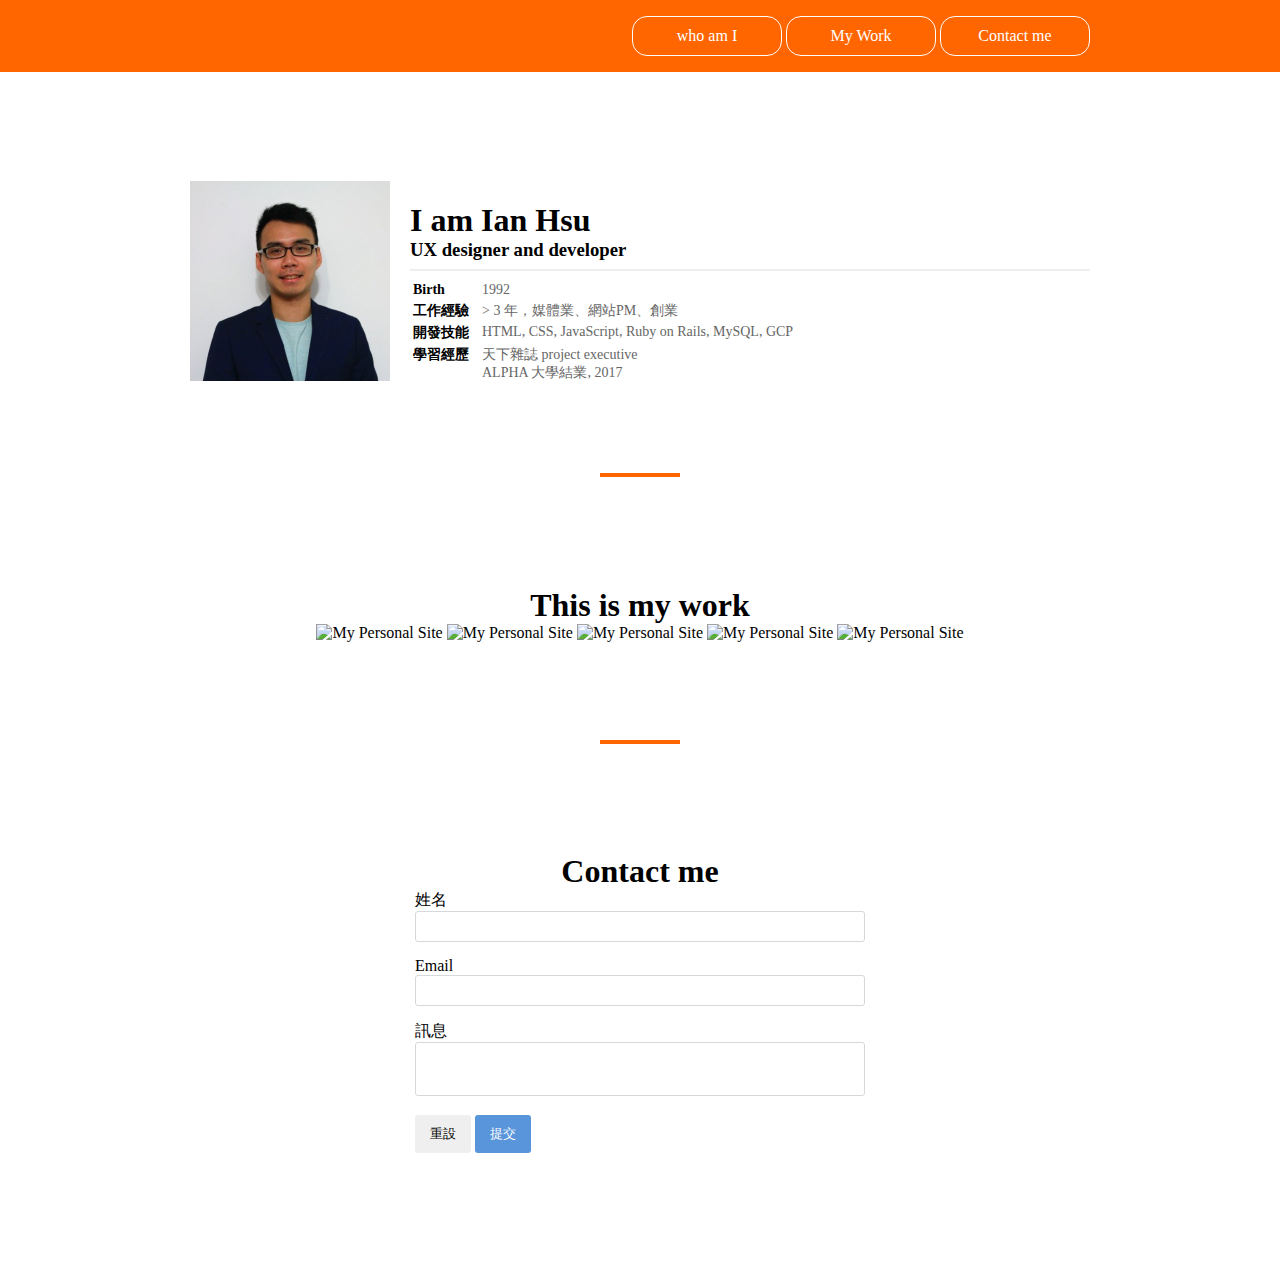
==== index.html @ 6f1145d4 "upgrade css style" ====
<!DOCTYPE html>
<html>
  <head>
    <title>Welcome to Ian’s Site!!!</title>
    <meta charset='UTF-8'/>
    <link type="text/css" rel="stylesheet" href="style.css">
  </head>
  <body>
    <div id="nav">
      <div class="container">
        <ul class="menu">
          <li><a href="#about">who am I</a></li>
          <li><a href="#my-work">My Work</a></li>
          <li><a href="#contact-me">Contact me</a></li>
        </ul>
      </div>
    </div>
    <div id="content">
      <div class="container">
        <div id="about">
          <div id="my-avatar">
            <img src="img/pic.jpg" alt="my-avatar">
          </div>
          <div id="my-info">
            <h1>I am Ian Hsu</h1>
            <h3>UX designer and developer</h3>
            <hr>
            <table>
              <tr>
                <th>Birth</th>
                <td>1992</td>
              </tr>
              <tr>
                <th>工作經驗</th>
                <td>> 3 年，媒體業、網站PM、創業</td>
              </tr>
              <tr>
                <th>開發技能</th>
                <td>HTML, CSS, JavaScript, Ruby on Rails, MySQL, GCP</td>
              </tr>
              <tr>
                <th>學習經歷</th>
                <td>天下雜誌 project executive<br>
                  ALPHA 大學結業, 2017
                </td>
                </tr>
              </table>
            </div>
          </div>
      <hr class="bar">
        <div id="my-work">
          <h1>This is my work</h1>
          <div id="my-work-gallery">
            <div class="item">
              <img src="http://lorempixel.com/300/300/" alt="My Personal Site">
              <div class="item-info">
                <h3>Ian 個人網站</h3>
                <p>This website design perfrom the great part of UX design and website flow.</p>
              </div>
            </div>
            <div class="item">
              <img src="http://ackland.org/files/2012/03/twitter_logo1-300x300.png" alt="My Personal Site">
              <div class="item-info">
                <h3>Ian 個人網站</h3>
                <p>This website design perfrom the great part of UX design and website flow.</p>
              </div>
            </div>
            <div class="item">
              <img src="http://lorempixel.com/300/300/" alt="My Personal Site">
              <div class="item-info">
                <h3>Ian 個人網站</h3>
                <p>This website design perfrom the great part of UX design and website flow.</p>
              </div>
            </div>
            <div class="item">
              <img src="http://lorempixel.com/300/300/" alt="My Personal Site">
              <div class="item-info">
                <h3>Ian 個人網站</h3>
                <p>This website design perfrom the great part of UX design and website flow.</p>
              </div>
            </div>
            <div class="item">
              <img src="http://lorempixel.com/300/300/" alt="My Personal Site">
              <div class="item-info">
                <h3>Ian 個人網站</h3>
                <p>This website design perfrom the great part of UX design and website flow.</p>
              </div>
            </div>
          </div>
        </div>
        <hr class="bar">
        <div id="contact-me">
          <h1>Contact me</h1>

          <form action="" class="contact-form">
            <div class="form-row">
              <label for="name">姓名</label>
              <input id="name" name="name" type="text">
            </div>
            <div class="form-row">
              <label for="email">Email</label>
              <input id="email" name="email" type="email">
            </div>
            <div class="form-row">
              <label for="message">訊息</label>
              <textarea name="message" id="message"></textarea>
            </div>
            <div class="form-row">
              <button type="reset">重設</button>
              <button type="sumbit">提交</button>
            </div>
          </form>

        </div>
      </div>
    </div>
  </body>
</html>
---- style.css ----
*{
  box-sizing: border-box;
}

#content > .container > div{
  padding: 80px 0;
}

hr.bar{
  border: 2px solid #ff6600;
  width: 80px;
}

.menu{
  float: right;
}

#nav{
  background-color: #ff6600;
  width: 100% ;
  position: fixed;
  top: 0;
  left: 0;
  z-index: 100;
  width: 100%;
}

#content {
  position: relative;
  top: 78px;
  padding: 15px;
}

.container{
  margin: 0 auto;
  width:900px;
}

#about, #my-work, #contact-me{

}

.menu li{
  width: 150px;
  padding: 10px 0px;

  border: 1px solid #fff;
  border-radius: 15px;

  list-style-type: none;
  text-align:center;
  background-color: #ff6600;
  color: #fff;
  display: inline-block;
}

a{
  display: block;
  color: #fff;
  text-decoration:none;
}

li:hover {
  border: 1px solid #ff6600;
  background-color: #fff;
}

li:hover a{
  color: #ff6600;
  font-weight:800;
}

/* about me */

#my-avatar {
  float:left;
  margin-right: 20px;
}

#my-avatar img{
  width: 200px ;
  text-align: center;
}

h1{
  margin-bottom: 0;
  text-align: center;
}

#about h1{
  margin-bottom: 0;
  text-align: left;
}

h3{
  margin: 0;
}

table{
  font-size: 14px;
  text-align: left;
}

th, td{
  vertical-align: top;
}

td{
  color: #666;
  padding-left: 10px;
}

hr{
border: 0.5px solid #eee;

}

/* my work */
#my-work-gallery{
  text-align: center;
}

.item {
  position: relative;
  max-width: 30%;
  display: inline-block;
  margin-bottom: 10px;
}

.item-info {
  background-color: rgba(255,255,255,.8);   /* 背景半透明 */

  position: absolute;
  top: 0;
  left: 0;
  width: 100%;
  height: 100%;

  text-align: center;
  padding: 25px 10px;
  opacity: 0;
}

.item-info:hover{
  opacity: 1;
}

.item img{
  width: 100%;
}

/* contact-me */
#contact-me {

}

form.contact-form {
  width: 50%;
  margin: 0 auto;
}

.form-row {
  margin-bottom: 15px;
}


.form-row input, .form-row textarea {
  border-radius: 3px;
  width: 100%;
  border: 1px solid #D6D9DC;
  padding: 7px;
}

.form-row textarea {
  resize: none;
  height: 4em;
}

.form-row button {
  border: none;
  border-radius: 3px;
  padding: 10px 15px;
  cursor: pointer;
}

.form-row button[type="sumbit"] {
  background-color: #5995DA;
  color: #FFFFFF;
}

.form-row button:hover {
  background-color: #76AEED;
}

.form-row button:active {
  background-color: #407FC7;
}
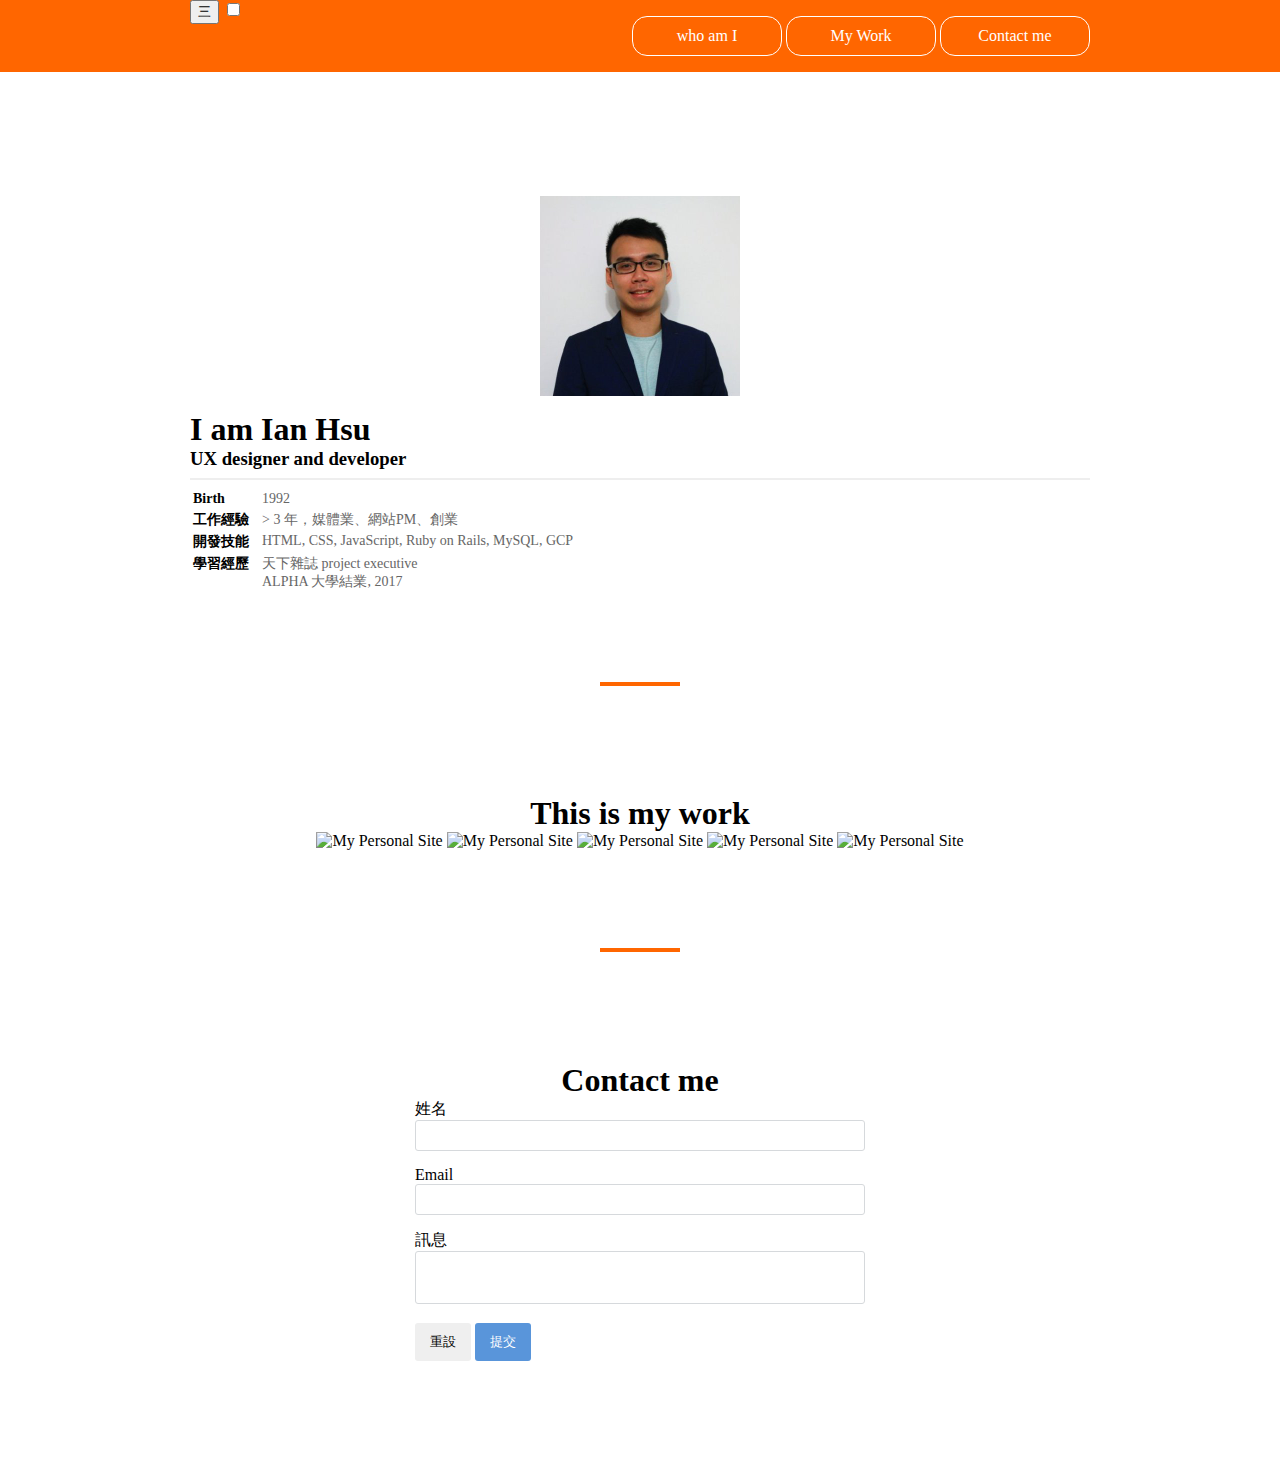
==== commit a21a941c: "RWD modified" ====
--- a/index.html
+++ b/index.html
@@ -3,11 +3,16 @@
   <head>
     <title>Welcome to Ian’s Site!!!</title>
     <meta charset='UTF-8'/>
+    <meta name="viewport" content="width=device-width, initial-scale=1.0">
     <link type="text/css" rel="stylesheet" href="style.css">
   </head>
   <body>
     <div id="nav">
       <div class="container">
+        <button type="button" class="menu-button">
+          三
+        </button>
+        <input type="checkbox" class="menu-button-checkbox">
         <ul class="menu">
           <li><a href="#about">who am I</a></li>
           <li><a href="#my-work">My Work</a></li>
--- a/style.css
+++ b/style.css
@@ -75,11 +75,14 @@
 #my-avatar {
   float:left;
   margin-right: 20px;
+  width: 100%;
 }
 
 #my-avatar img{
   width: 200px ;
   text-align: center;
+  display: block;
+  margin: 15px auto;
 }
 
 h1{
@@ -195,3 +198,56 @@
 .form-row button:active {
   background-color: #407FC7;
 }
+@media screen and (min-width 1024px){
+  .menu-button,
+  .menu-button-checkbox {
+    display: none;
+  }
+}
+
+@media screen and (max-width: 1023px){
+  /*
+  手機版的 css 都寫在這邊
+  */
+  .container{
+    width: auto;
+  }
+  .menu-button{
+    float: right;
+    font-size: 25px;
+    line-height: 40px;
+    color: white;
+    background: transparent ;
+    padding: 0 15px;
+    border: 0;
+  }
+  .menu-button-checkbox{
+    position: fixed;
+    top: 0;
+    right: 0;
+    width: 55px;
+    height: 40px;
+    opacity: 0;
+  }
+
+  .menu-button-checkbox:checked ~ .menu{
+    display: block;
+  }
+
+  .menu{
+    display: none;
+    margin-top: 0;
+    padding-left: 0;
+    position: fixed;
+    right: 0;
+    top: 40px;
+    width: 150px;
+    height: 100%;
+    background: red;
+  }
+
+  .menu li{
+    border: 0;
+    border-radius: 0;
+  }
+}
